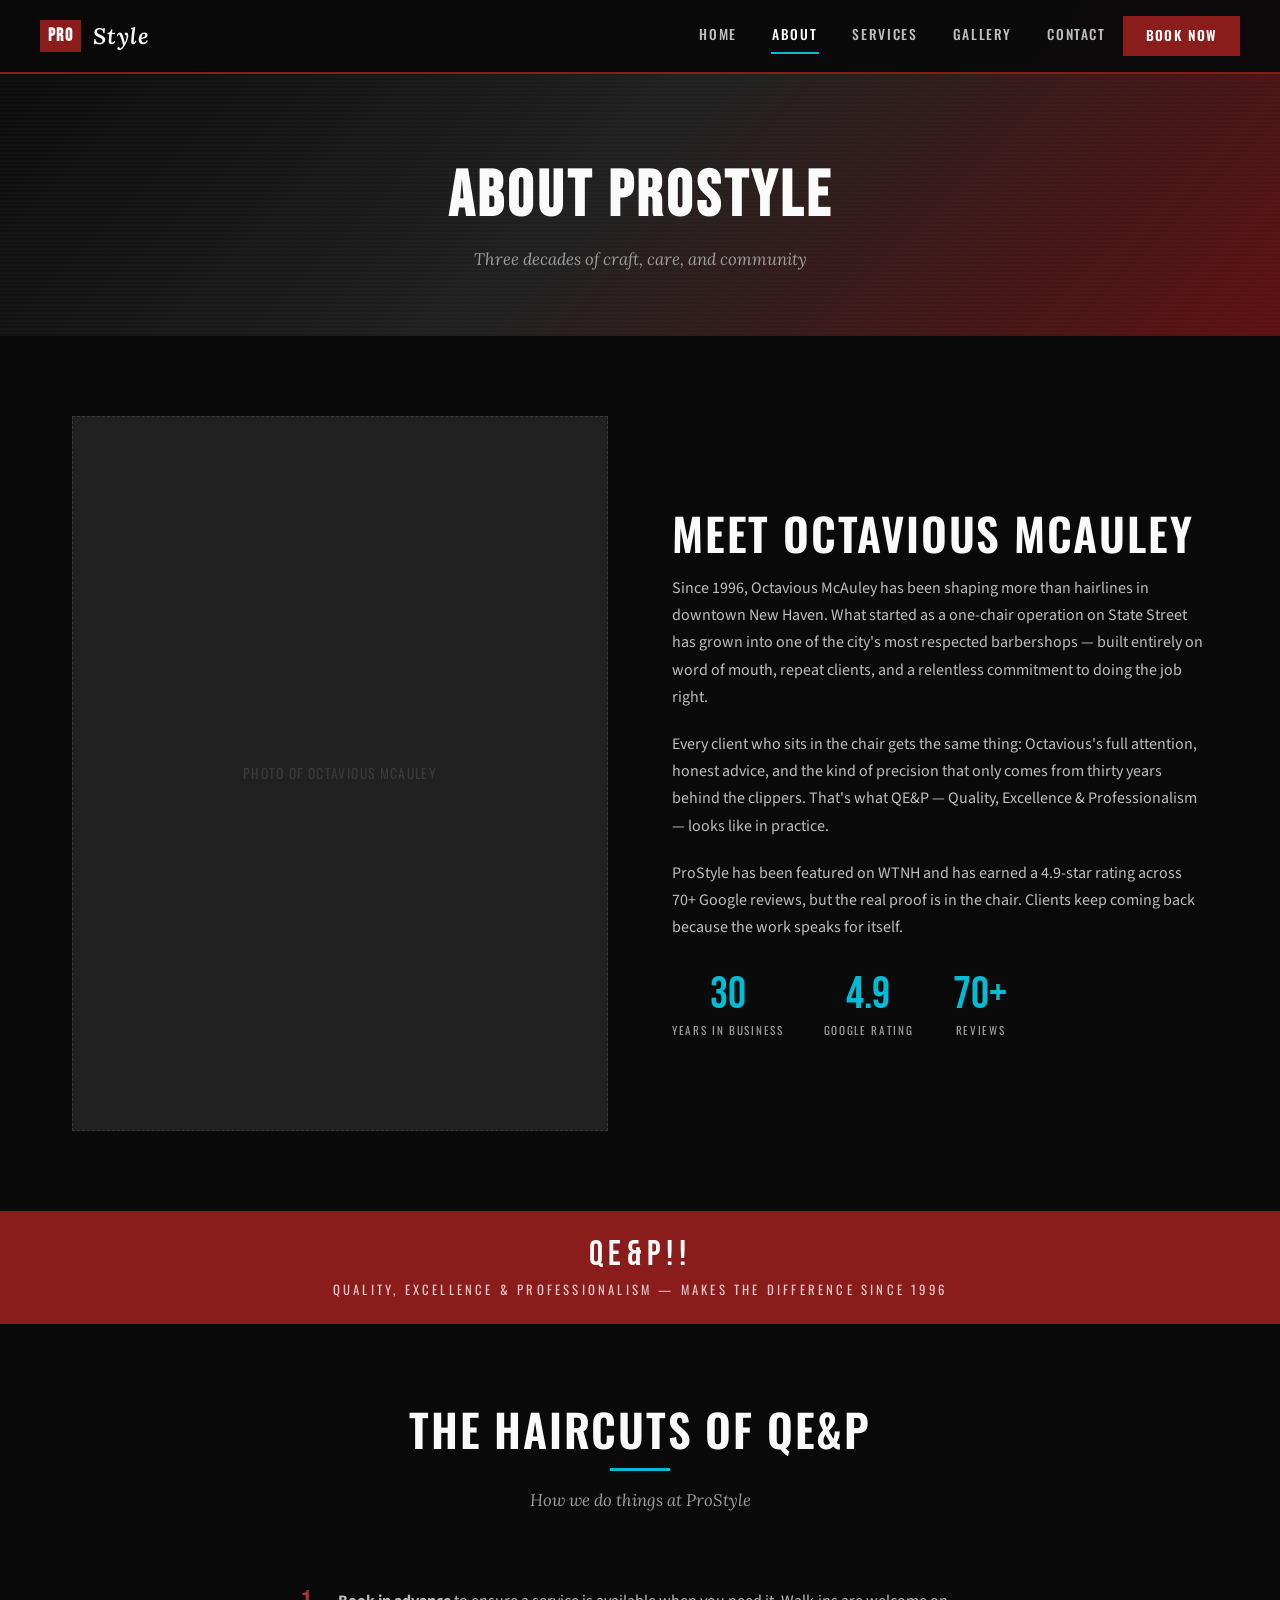
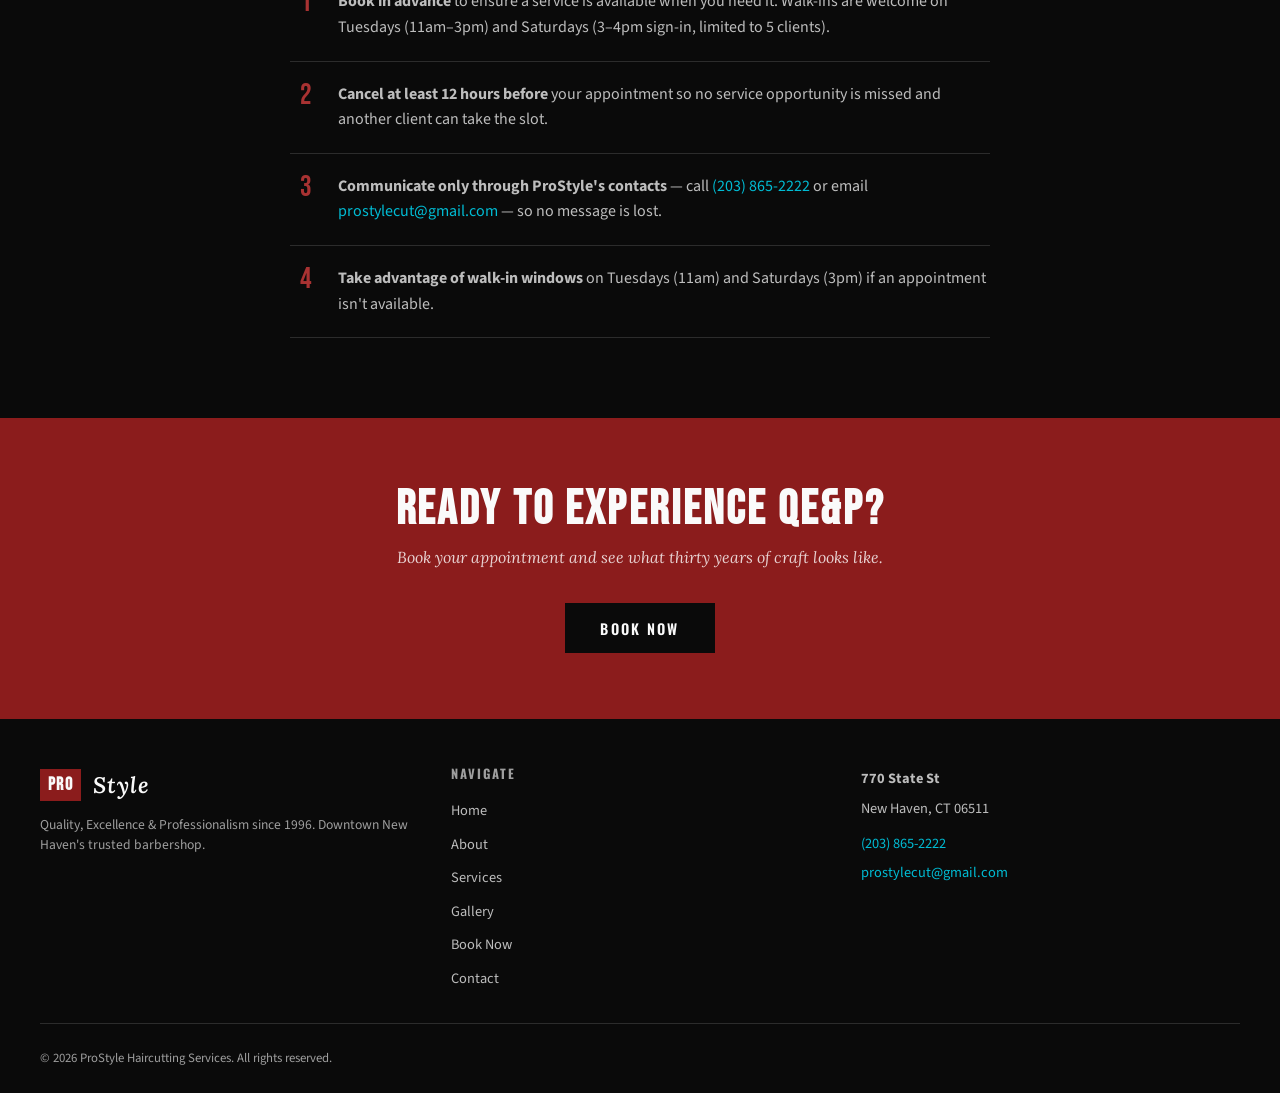
==== about.html @ c2b8a5e8 "Add files via upload" ====
<!DOCTYPE html>
<html lang="en">
<head>
  <meta charset="UTF-8">
  <meta name="viewport" content="width=device-width, initial-scale=1.0">
  <title>About — ProStyle Haircutting Services</title>
  <meta name="description" content="Meet Octavious McAuley, owner and master barber of ProStyle Haircutting Services in New Haven, CT since 1996.">
  <link rel="stylesheet" href="styles.css">
</head>
<body>

  <!-- NAVIGATION -->
  <nav class="site-nav">
    <div class="nav-inner">
      <a href="index.html" class="nav-brand">
        <span class="pro">PRO</span><span class="style">Style</span>
      </a>
      <button class="nav-toggle" onclick="document.querySelector('.nav-links').classList.toggle('open')" aria-label="Toggle menu">
        <span></span><span></span><span></span>
      </button>
      <ul class="nav-links">
        <li><a href="index.html">Home</a></li>
        <li><a href="about.html" class="active">About</a></li>
        <li><a href="services.html">Services</a></li>
        <li><a href="gallery.html">Gallery</a></li>
        <li><a href="contact.html">Contact</a></li>
        <li><a href="booking.html" class="nav-book-btn">Book Now</a></li>
      </ul>
    </div>
  </nav>

  <!-- PAGE HERO -->
  <div class="page-hero">
    <h1 class="display-font fade-up">About ProStyle</h1>
    <p class="fade-up fade-up-delay-1">Three decades of craft, care, and community</p>
  </div>

  <!-- ABOUT INTRO -->
  <section class="section">
    <div class="about-intro">
      <div class="about-portrait">
        <!-- Replace with actual photo of Octavious -->
        Photo of Octavious McAuley
      </div>
      <div class="about-text">
        <h2>Meet Octavious McAuley</h2>
        <p>
          Since 1996, Octavious McAuley has been shaping more than hairlines in downtown New Haven. What started as a one-chair operation on State Street has grown into one of the city's most respected barbershops — built entirely on word of mouth, repeat clients, and a relentless commitment to doing the job right.
        </p>
        <p>
          <!-- PLACEHOLDER: Replace with Octavious's own words about his story, philosophy, and what QE&P means to him. -->
          Every client who sits in the chair gets the same thing: Octavious's full attention, honest advice, and the kind of precision that only comes from thirty years behind the clippers. That's what QE&P — Quality, Excellence &amp; Professionalism — looks like in practice.
        </p>
        <p>
          ProStyle has been featured on WTNH and has earned a 4.9-star rating across 70+ Google reviews, but the real proof is in the chair. Clients keep coming back because the work speaks for itself.
        </p>
        <div class="stat-row">
          <div class="stat">
            <div class="stat-number">30</div>
            <div class="stat-label">Years in Business</div>
          </div>
          <div class="stat">
            <div class="stat-number">4.9</div>
            <div class="stat-label">Google Rating</div>
          </div>
          <div class="stat">
            <div class="stat-number">70+</div>
            <div class="stat-label">Reviews</div>
          </div>
        </div>
      </div>
    </div>
  </section>

  <!-- QE&P VALUES -->
  <div class="qep-stripe">
    <h3 class="display-font">QE&amp;P!!</h3>
    <p>Quality, Excellence &amp; Professionalism &mdash; Makes the Difference Since 1996</p>
  </div>

  <section class="section">
    <div class="section-header">
      <h2>The Haircuts of QE&amp;P</h2>
      <div class="rule"></div>
      <p>How we do things at ProStyle</p>
    </div>

    <ol class="policies-list">
      <li>
        <span class="policy-num">1</span>
        <span class="policy-text">
          <strong>Book in advance</strong> to ensure a service is available when you need it. Walk-ins are welcome on Tuesdays (11am&ndash;3pm) and Saturdays (3&ndash;4pm sign-in, limited to 5 clients).
        </span>
      </li>
      <li>
        <span class="policy-num">2</span>
        <span class="policy-text">
          <strong>Cancel at least 12 hours before</strong> your appointment so no service opportunity is missed and another client can take the slot.
        </span>
      </li>
      <li>
        <span class="policy-num">3</span>
        <span class="policy-text">
          <strong>Communicate only through ProStyle's contacts</strong> — call <a href="tel:2038652222">(203) 865-2222</a> or email <a href="mailto:prostylecut@gmail.com">prostylecut@gmail.com</a> — so no message is lost.
        </span>
      </li>
      <li>
        <span class="policy-num">4</span>
        <span class="policy-text">
          <strong>Take advantage of walk-in windows</strong> on Tuesdays (11am) and Saturdays (3pm) if an appointment isn't available.
        </span>
      </li>
    </ol>
  </section>

  <!-- CTA -->
  <div style="background: var(--red); padding: 4rem 2rem; text-align: center;">
    <h2 class="display-font" style="font-size: clamp(2rem, 4vw, 3rem); color: var(--white); margin-bottom: 0.5rem;">Ready to Experience QE&amp;P?</h2>
    <p style="color: rgba(255,255,255,0.8); font-family: 'Lora', serif; font-style: italic; margin-bottom: 2rem;">Book your appointment and see what thirty years of craft looks like.</p>
    <a href="booking.html" class="btn" style="background: var(--black); color: var(--white);">Book Now</a>
  </div>

  <!-- FOOTER -->
  <footer class="site-footer">
    <div class="footer-inner">
      <div class="footer-brand">
        <div class="nav-brand">
          <span class="pro">PRO</span><span class="style">Style</span>
        </div>
        <p>Quality, Excellence &amp; Professionalism since 1996. Downtown New Haven's trusted barbershop.</p>
      </div>
      <div class="footer-links">
        <h4>Navigate</h4>
        <ul>
          <li><a href="index.html">Home</a></li>
          <li><a href="about.html">About</a></li>
          <li><a href="services.html">Services</a></li>
          <li><a href="gallery.html">Gallery</a></li>
          <li><a href="booking.html">Book Now</a></li>
          <li><a href="contact.html">Contact</a></li>
        </ul>
      </div>
      <div class="footer-contact">
        <p><strong>770 State St</strong></p>
        <p>New Haven, CT 06511</p>
        <p style="margin-top: 0.75rem;"><a href="tel:2038652222">(203) 865-2222</a></p>
        <p><a href="mailto:prostylecut@gmail.com">prostylecut@gmail.com</a></p>
      </div>
    </div>
    <div class="footer-bottom">
      <span>&copy; 2026 ProStyle Haircutting Services. All rights reserved.</span>
    </div>
  </footer>

</body>
</html>
---- styles.css ----
/* ============================================
   PROSTYLE HAIRCUTTING SERVICES
   QE&P — Quality, Excellence & Professionalism
   Since 1996
   ============================================ */

@import url('https://fonts.googleapis.com/css2?family=Bebas+Neue&family=Oswald:wght@400;500;600;700&family=Lora:ital,wght@0,400;0,600;1,400&family=Source+Sans+3:wght@300;400;500;600;700&display=swap');

:root {
  --red: #8B1C1C;
  --red-light: #A83232;
  --red-dark: #5C1010;
  --cyan: #00BCD4;
  --cyan-light: #4DD0E1;
  --cyan-dark: #0097A7;
  --black: #0A0A0A;
  --black-soft: #1A1A1A;
  --gray-900: #212121;
  --gray-800: #2C2C2C;
  --gray-700: #3A3A3A;
  --gray-400: #9E9E9E;
  --gray-300: #BDBDBD;
  --gray-100: #F0F0F0;
  --white: #FAFAFA;
  --gold: #C9A84C;
}

*, *::before, *::after {
  margin: 0;
  padding: 0;
  box-sizing: border-box;
}

html {
  scroll-behavior: smooth;
  font-size: 16px;
}

body {
  font-family: 'Source Sans 3', 'Segoe UI', sans-serif;
  background-color: var(--black);
  color: var(--white);
  line-height: 1.6;
  -webkit-font-smoothing: antialiased;
}

a {
  color: var(--cyan);
  text-decoration: none;
  transition: color 0.3s ease;
}

a:hover {
  color: var(--cyan-light);
}

img {
  max-width: 100%;
  display: block;
}

/* ---- TYPOGRAPHY ---- */

h1, h2, h3, h4 {
  font-family: 'Oswald', 'Arial Narrow', sans-serif;
  text-transform: uppercase;
  letter-spacing: 0.04em;
  line-height: 1.15;
}

h1 { font-size: clamp(2.4rem, 5vw, 4rem); font-weight: 700; }
h2 { font-size: clamp(1.8rem, 3.5vw, 2.8rem); font-weight: 600; }
h3 { font-size: clamp(1.3rem, 2.5vw, 1.8rem); font-weight: 500; }

.display-font {
  font-family: 'Bebas Neue', 'Impact', sans-serif;
  letter-spacing: 0.06em;
}

.serif {
  font-family: 'Lora', 'Georgia', serif;
  font-style: italic;
  text-transform: none;
  letter-spacing: 0;
}

/* ---- NAVIGATION ---- */

.site-nav {
  position: fixed;
  top: 0;
  left: 0;
  right: 0;
  z-index: 1000;
  background: rgba(10, 10, 10, 0.95);
  backdrop-filter: blur(12px);
  border-bottom: 2px solid var(--red);
  padding: 0 2rem;
  transition: all 0.3s ease;
}

.nav-inner {
  max-width: 1200px;
  margin: 0 auto;
  display: flex;
  align-items: center;
  justify-content: space-between;
  height: 72px;
}

.nav-brand {
  display: flex;
  align-items: center;
  gap: 0.75rem;
  color: var(--white);
  font-family: 'Oswald', sans-serif;
  font-weight: 700;
  font-size: 1.3rem;
  text-transform: uppercase;
  letter-spacing: 0.05em;
}

.nav-brand .pro {
  color: var(--white);
  background: var(--red);
  padding: 2px 8px;
  font-family: 'Bebas Neue', sans-serif;
  font-size: 1.1rem;
  letter-spacing: 0.08em;
}

.nav-brand .style {
  font-family: 'Lora', serif;
  font-style: italic;
  font-weight: 600;
  color: var(--white);
  text-transform: none;
  font-size: 1.4rem;
}

.nav-links {
  display: flex;
  list-style: none;
  gap: 0;
}

.nav-links li a {
  display: block;
  padding: 0.5rem 1.1rem;
  color: var(--gray-300);
  font-family: 'Oswald', sans-serif;
  font-size: 0.85rem;
  font-weight: 500;
  text-transform: uppercase;
  letter-spacing: 0.12em;
  position: relative;
  transition: color 0.3s ease;
}

.nav-links li a::after {
  content: '';
  position: absolute;
  bottom: 0;
  left: 50%;
  transform: translateX(-50%);
  width: 0;
  height: 2px;
  background: var(--cyan);
  transition: width 0.3s ease;
}

.nav-links li a:hover,
.nav-links li a.active {
  color: var(--white);
}

.nav-links li a:hover::after,
.nav-links li a.active::after {
  width: 60%;
}

.nav-book-btn {
  background: var(--red);
  color: var(--white) !important;
  padding: 0.55rem 1.4rem !important;
  font-weight: 600 !important;
  letter-spacing: 0.1em !important;
  transition: background 0.3s ease, transform 0.2s ease !important;
}

.nav-book-btn::after {
  display: none !important;
}

.nav-book-btn:hover {
  background: var(--red-light) !important;
  transform: translateY(-1px);
}

/* Mobile nav toggle */
.nav-toggle {
  display: none;
  background: none;
  border: none;
  cursor: pointer;
  padding: 0.5rem;
}

.nav-toggle span {
  display: block;
  width: 24px;
  height: 2px;
  background: var(--white);
  margin: 6px 0;
  transition: all 0.3s ease;
}

/* ---- HERO SECTION ---- */

.hero {
  position: relative;
  min-height: 100vh;
  display: flex;
  align-items: center;
  justify-content: center;
  overflow: hidden;
  background: linear-gradient(135deg, var(--black) 0%, var(--gray-900) 50%, var(--red-dark) 100%);
}

.hero::before {
  content: '';
  position: absolute;
  inset: 0;
  background:
    repeating-linear-gradient(
      0deg,
      transparent,
      transparent 2px,
      rgba(255,255,255,0.015) 2px,
      rgba(255,255,255,0.015) 4px
    );
  pointer-events: none;
}

.hero-content {
  position: relative;
  z-index: 2;
  text-align: center;
  padding: 2rem;
  max-width: 800px;
}

.hero-tagline {
  font-family: 'Lora', serif;
  font-style: italic;
  font-size: clamp(0.95rem, 2vw, 1.15rem);
  color: var(--cyan);
  margin-bottom: 1rem;
  letter-spacing: 0.02em;
}

.hero h1 {
  font-family: 'Bebas Neue', sans-serif;
  font-size: clamp(3.5rem, 10vw, 8rem);
  color: var(--white);
  line-height: 0.95;
  margin-bottom: 0.5rem;
}

.hero h1 .accent {
  color: var(--red-light);
}

.hero-sub {
  font-family: 'Oswald', sans-serif;
  font-size: clamp(1rem, 2.5vw, 1.5rem);
  font-weight: 400;
  color: var(--gray-400);
  text-transform: uppercase;
  letter-spacing: 0.2em;
  margin-bottom: 0.75rem;
}

.hero-since {
  display: inline-block;
  font-family: 'Oswald', sans-serif;
  font-size: 0.8rem;
  font-weight: 500;
  letter-spacing: 0.3em;
  text-transform: uppercase;
  color: var(--cyan);
  border: 1px solid var(--cyan-dark);
  padding: 0.4rem 1.5rem;
  margin-bottom: 2.5rem;
}

.hero-cta {
  display: flex;
  gap: 1rem;
  justify-content: center;
  flex-wrap: wrap;
}

/* ---- BUTTONS ---- */

.btn {
  display: inline-block;
  font-family: 'Oswald', sans-serif;
  font-size: 0.9rem;
  font-weight: 600;
  text-transform: uppercase;
  letter-spacing: 0.15em;
  padding: 0.85rem 2.2rem;
  border: none;
  cursor: pointer;
  transition: all 0.3s ease;
}

.btn-primary {
  background: var(--red);
  color: var(--white);
}

.btn-primary:hover {
  background: var(--red-light);
  color: var(--white);
  transform: translateY(-2px);
  box-shadow: 0 6px 20px rgba(139, 28, 28, 0.4);
}

.btn-outline {
  background: transparent;
  color: var(--cyan);
  border: 1.5px solid var(--cyan);
}

.btn-outline:hover {
  background: var(--cyan);
  color: var(--black);
  transform: translateY(-2px);
}

/* ---- SECTIONS ---- */

.section {
  padding: 5rem 2rem;
  max-width: 1200px;
  margin: 0 auto;
}

.section-dark {
  background: var(--black-soft);
}

.section-red {
  background: linear-gradient(135deg, var(--red-dark), var(--red));
}

.section-blue {
  background: linear-gradient(135deg, var(--cyan-dark), #006064);
}

.section-full {
  max-width: none;
  padding-left: 0;
  padding-right: 0;
}

.section-header {
  text-align: center;
  margin-bottom: 3.5rem;
}

.section-header h2 {
  margin-bottom: 0.5rem;
}

.section-header .rule {
  width: 60px;
  height: 3px;
  background: var(--cyan);
  margin: 0.75rem auto 1rem;
}

.section-header p {
  font-family: 'Lora', serif;
  font-style: italic;
  color: var(--gray-400);
  font-size: 1.05rem;
  max-width: 550px;
  margin: 0 auto;
}

/* ---- QE&P STRIPE ---- */

.qep-stripe {
  background: var(--red);
  padding: 1.5rem 2rem;
  text-align: center;
}

.qep-stripe h3 {
  font-family: 'Bebas Neue', sans-serif;
  font-size: clamp(1.4rem, 3vw, 2.2rem);
  color: var(--white);
  letter-spacing: 0.15em;
}

.qep-stripe p {
  font-family: 'Oswald', sans-serif;
  font-size: 0.8rem;
  letter-spacing: 0.25em;
  color: rgba(255,255,255,0.75);
  text-transform: uppercase;
  margin-top: 0.25rem;
}

/* ---- HOURS CARD ---- */

.hours-card {
  background: var(--gray-900);
  border: 1px solid var(--gray-700);
  padding: 2rem;
  max-width: 420px;
}

.hours-card h3 {
  font-family: 'Bebas Neue', sans-serif;
  font-size: 1.6rem;
  letter-spacing: 0.1em;
  margin-bottom: 1.25rem;
  color: var(--cyan);
}

.hours-row {
  display: flex;
  justify-content: space-between;
  align-items: baseline;
  padding: 0.5rem 0;
  border-bottom: 1px solid var(--gray-800);
}

.hours-row:last-child {
  border-bottom: none;
}

.hours-day {
  font-family: 'Oswald', sans-serif;
  font-weight: 500;
  font-size: 0.95rem;
  text-transform: uppercase;
  letter-spacing: 0.08em;
}

.hours-time {
  font-family: 'Source Sans 3', sans-serif;
  font-size: 0.9rem;
  color: var(--gray-300);
}

.hours-note {
  font-size: 0.75rem;
  color: var(--cyan);
  font-style: italic;
  display: block;
  margin-top: 2px;
}

.hours-closed {
  color: var(--red-light);
}

/* ---- SERVICES GRID ---- */

.services-grid {
  display: grid;
  grid-template-columns: repeat(auto-fit, minmax(300px, 1fr));
  gap: 1.5rem;
}

.service-card {
  background: var(--gray-900);
  border: 1px solid var(--gray-800);
  padding: 2rem;
  position: relative;
  overflow: hidden;
  transition: border-color 0.3s ease, transform 0.3s ease;
}

.service-card::before {
  content: '';
  position: absolute;
  top: 0;
  left: 0;
  width: 4px;
  height: 100%;
  background: var(--red);
  transition: width 0.3s ease;
}

.service-card:hover {
  border-color: var(--gray-700);
  transform: translateY(-3px);
}

.service-card:hover::before {
  width: 6px;
}

.service-card h3 {
  font-size: 1.2rem;
  margin-bottom: 0.5rem;
  color: var(--white);
}

.service-card p {
  font-size: 0.95rem;
  color: var(--gray-400);
  margin-bottom: 1rem;
  line-height: 1.5;
}

.service-price {
  font-family: 'Bebas Neue', sans-serif;
  font-size: 1.6rem;
  color: var(--cyan);
  letter-spacing: 0.04em;
}

.service-price .tbd {
  font-family: 'Oswald', sans-serif;
  font-size: 0.85rem;
  color: var(--gray-400);
  letter-spacing: 0.1em;
}

/* ---- GALLERY ---- */

.gallery-grid {
  display: grid;
  grid-template-columns: repeat(auto-fill, minmax(280px, 1fr));
  gap: 0.5rem;
}

.gallery-item {
  aspect-ratio: 1;
  background: var(--gray-900);
  overflow: hidden;
  position: relative;
  cursor: pointer;
}

.gallery-placeholder {
  width: 100%;
  height: 100%;
  display: flex;
  align-items: center;
  justify-content: center;
  flex-direction: column;
  gap: 0.5rem;
  color: var(--gray-700);
  font-family: 'Oswald', sans-serif;
  font-size: 0.8rem;
  text-transform: uppercase;
  letter-spacing: 0.15em;
  border: 1px dashed var(--gray-700);
}

.gallery-placeholder svg {
  width: 32px;
  height: 32px;
  stroke: var(--gray-700);
}

/* ---- ABOUT PAGE ---- */

.about-intro {
  display: grid;
  grid-template-columns: 1fr 1fr;
  gap: 4rem;
  align-items: center;
}

.about-portrait {
  aspect-ratio: 3/4;
  background: var(--gray-900);
  border: 1px dashed var(--gray-700);
  display: flex;
  align-items: center;
  justify-content: center;
  color: var(--gray-700);
  font-family: 'Oswald', sans-serif;
  text-transform: uppercase;
  letter-spacing: 0.1em;
  font-size: 0.85rem;
}

.about-text h2 {
  margin-bottom: 1rem;
}

.about-text p {
  color: var(--gray-300);
  margin-bottom: 1.25rem;
  line-height: 1.7;
}

.about-text .stat-row {
  display: flex;
  gap: 2.5rem;
  margin-top: 2rem;
}

.stat {
  text-align: center;
}

.stat-number {
  font-family: 'Bebas Neue', sans-serif;
  font-size: 2.8rem;
  color: var(--cyan);
  line-height: 1;
}

.stat-label {
  font-family: 'Oswald', sans-serif;
  font-size: 0.7rem;
  text-transform: uppercase;
  letter-spacing: 0.15em;
  color: var(--gray-400);
  margin-top: 0.25rem;
}

/* ---- POLICIES ---- */

.policies-list {
  list-style: none;
  max-width: 700px;
  margin: 0 auto;
}

.policies-list li {
  display: flex;
  gap: 1rem;
  padding: 1.25rem 0;
  border-bottom: 1px solid var(--gray-800);
  align-items: flex-start;
}

.policy-num {
  font-family: 'Bebas Neue', sans-serif;
  font-size: 1.8rem;
  color: var(--red-light);
  line-height: 1;
  flex-shrink: 0;
  width: 2rem;
  text-align: center;
}

.policy-text {
  color: var(--gray-300);
  line-height: 1.6;
}

/* ---- BOOKING EMBED ---- */

.booking-wrapper {
  max-width: 900px;
  margin: 0 auto;
  background: var(--white);
  min-height: 600px;
  position: relative;
}

.booking-wrapper iframe {
  width: 100%;
  min-height: 700px;
  border: none;
}

/* ---- CONTACT ---- */

.contact-grid {
  display: grid;
  grid-template-columns: 1fr 1fr;
  gap: 3rem;
}

.contact-info-block {
  display: flex;
  flex-direction: column;
  gap: 2rem;
}

.contact-item {
  display: flex;
  gap: 1rem;
  align-items: flex-start;
}

.contact-icon {
  width: 40px;
  height: 40px;
  background: var(--red);
  display: flex;
  align-items: center;
  justify-content: center;
  flex-shrink: 0;
}

.contact-icon svg {
  width: 18px;
  height: 18px;
  stroke: var(--white);
  fill: none;
  stroke-width: 2;
}

.contact-label {
  font-family: 'Oswald', sans-serif;
  font-size: 0.75rem;
  text-transform: uppercase;
  letter-spacing: 0.15em;
  color: var(--gray-400);
  margin-bottom: 0.2rem;
}

.contact-value {
  font-size: 1.05rem;
  color: var(--white);
}

.map-embed {
  width: 100%;
  height: 100%;
  min-height: 350px;
  border: 1px solid var(--gray-800);
}

.map-embed iframe {
  width: 100%;
  height: 100%;
  min-height: 350px;
  border: none;
  filter: grayscale(0.6) brightness(0.85);
}

/* ---- FOOTER ---- */

.site-footer {
  background: var(--black);
  border-top: 2px solid var(--red);
  padding: 3rem 2rem 1.5rem;
}

.footer-inner {
  max-width: 1200px;
  margin: 0 auto;
  display: grid;
  grid-template-columns: 1fr 1fr 1fr;
  gap: 2rem;
  padding-bottom: 2rem;
  border-bottom: 1px solid var(--gray-800);
}

.footer-brand .nav-brand {
  margin-bottom: 0.75rem;
}

.footer-brand p {
  color: var(--gray-400);
  font-size: 0.85rem;
  line-height: 1.5;
}

.footer-links h4 {
  font-family: 'Oswald', sans-serif;
  font-size: 0.8rem;
  letter-spacing: 0.15em;
  color: var(--gray-400);
  margin-bottom: 1rem;
}

.footer-links ul {
  list-style: none;
  display: flex;
  flex-direction: column;
  gap: 0.5rem;
}

.footer-links ul a {
  color: var(--gray-300);
  font-size: 0.9rem;
  transition: color 0.3s ease;
}

.footer-links ul a:hover {
  color: var(--cyan);
}

.footer-contact p {
  color: var(--gray-300);
  font-size: 0.9rem;
  margin-bottom: 0.4rem;
}

.footer-bottom {
  max-width: 1200px;
  margin: 0 auto;
  padding-top: 1.5rem;
  display: flex;
  justify-content: space-between;
  align-items: center;
  font-size: 0.8rem;
  color: var(--gray-400);
}

/* ---- PAGE HERO (inner pages) ---- */

.page-hero {
  padding: 10rem 2rem 4rem;
  text-align: center;
  background: linear-gradient(135deg, var(--black) 0%, var(--gray-900) 50%, var(--red-dark) 100%);
  position: relative;
}

.page-hero::before {
  content: '';
  position: absolute;
  inset: 0;
  background:
    repeating-linear-gradient(
      0deg,
      transparent,
      transparent 2px,
      rgba(255,255,255,0.012) 2px,
      rgba(255,255,255,0.012) 4px
    );
  pointer-events: none;
}

.page-hero h1 {
  position: relative;
  z-index: 1;
}

.page-hero p {
  position: relative;
  z-index: 1;
  font-family: 'Lora', serif;
  font-style: italic;
  color: var(--gray-400);
  margin-top: 0.75rem;
  font-size: 1.05rem;
}

/* ---- REVIEW QUOTES ---- */

.reviews-row {
  display: grid;
  grid-template-columns: repeat(auto-fit, minmax(280px, 1fr));
  gap: 1.5rem;
}

.review-card {
  background: var(--gray-900);
  border-left: 3px solid var(--cyan);
  padding: 1.75rem;
}

.review-card p {
  font-family: 'Lora', serif;
  font-style: italic;
  color: var(--gray-300);
  font-size: 0.95rem;
  line-height: 1.7;
  margin-bottom: 1rem;
}

.review-card .review-author {
  font-family: 'Oswald', sans-serif;
  font-size: 0.8rem;
  text-transform: uppercase;
  letter-spacing: 0.1em;
  color: var(--gray-400);
}

.review-stars {
  color: var(--gold);
  font-size: 0.85rem;
  margin-bottom: 0.75rem;
}

/* ---- RESPONSIVE ---- */

@media (max-width: 900px) {
  .about-intro {
    grid-template-columns: 1fr;
    gap: 2rem;
  }

  .contact-grid {
    grid-template-columns: 1fr;
  }

  .footer-inner {
    grid-template-columns: 1fr;
    gap: 2rem;
  }
}

@media (max-width: 768px) {
  .nav-links {
    display: none;
    position: absolute;
    top: 72px;
    left: 0;
    right: 0;
    background: rgba(10, 10, 10, 0.98);
    flex-direction: column;
    padding: 1rem 0;
    border-bottom: 2px solid var(--red);
  }

  .nav-links.open {
    display: flex;
  }

  .nav-links li a {
    padding: 0.75rem 2rem;
  }

  .nav-toggle {
    display: block;
  }

  .hero h1 {
    font-size: clamp(2.8rem, 12vw, 5rem);
  }

  .section {
    padding: 3.5rem 1.25rem;
  }

  .about-text .stat-row {
    gap: 1.5rem;
  }

  .services-grid {
    grid-template-columns: 1fr;
  }
}

/* ---- ANIMATIONS ---- */

@keyframes fadeUp {
  from {
    opacity: 0;
    transform: translateY(30px);
  }
  to {
    opacity: 1;
    transform: translateY(0);
  }
}

.fade-up {
  animation: fadeUp 0.8s ease forwards;
}

.fade-up-delay-1 { animation-delay: 0.15s; opacity: 0; }
.fade-up-delay-2 { animation-delay: 0.3s; opacity: 0; }
.fade-up-delay-3 { animation-delay: 0.45s; opacity: 0; }
.fade-up-delay-4 { animation-delay: 0.6s; opacity: 0; }
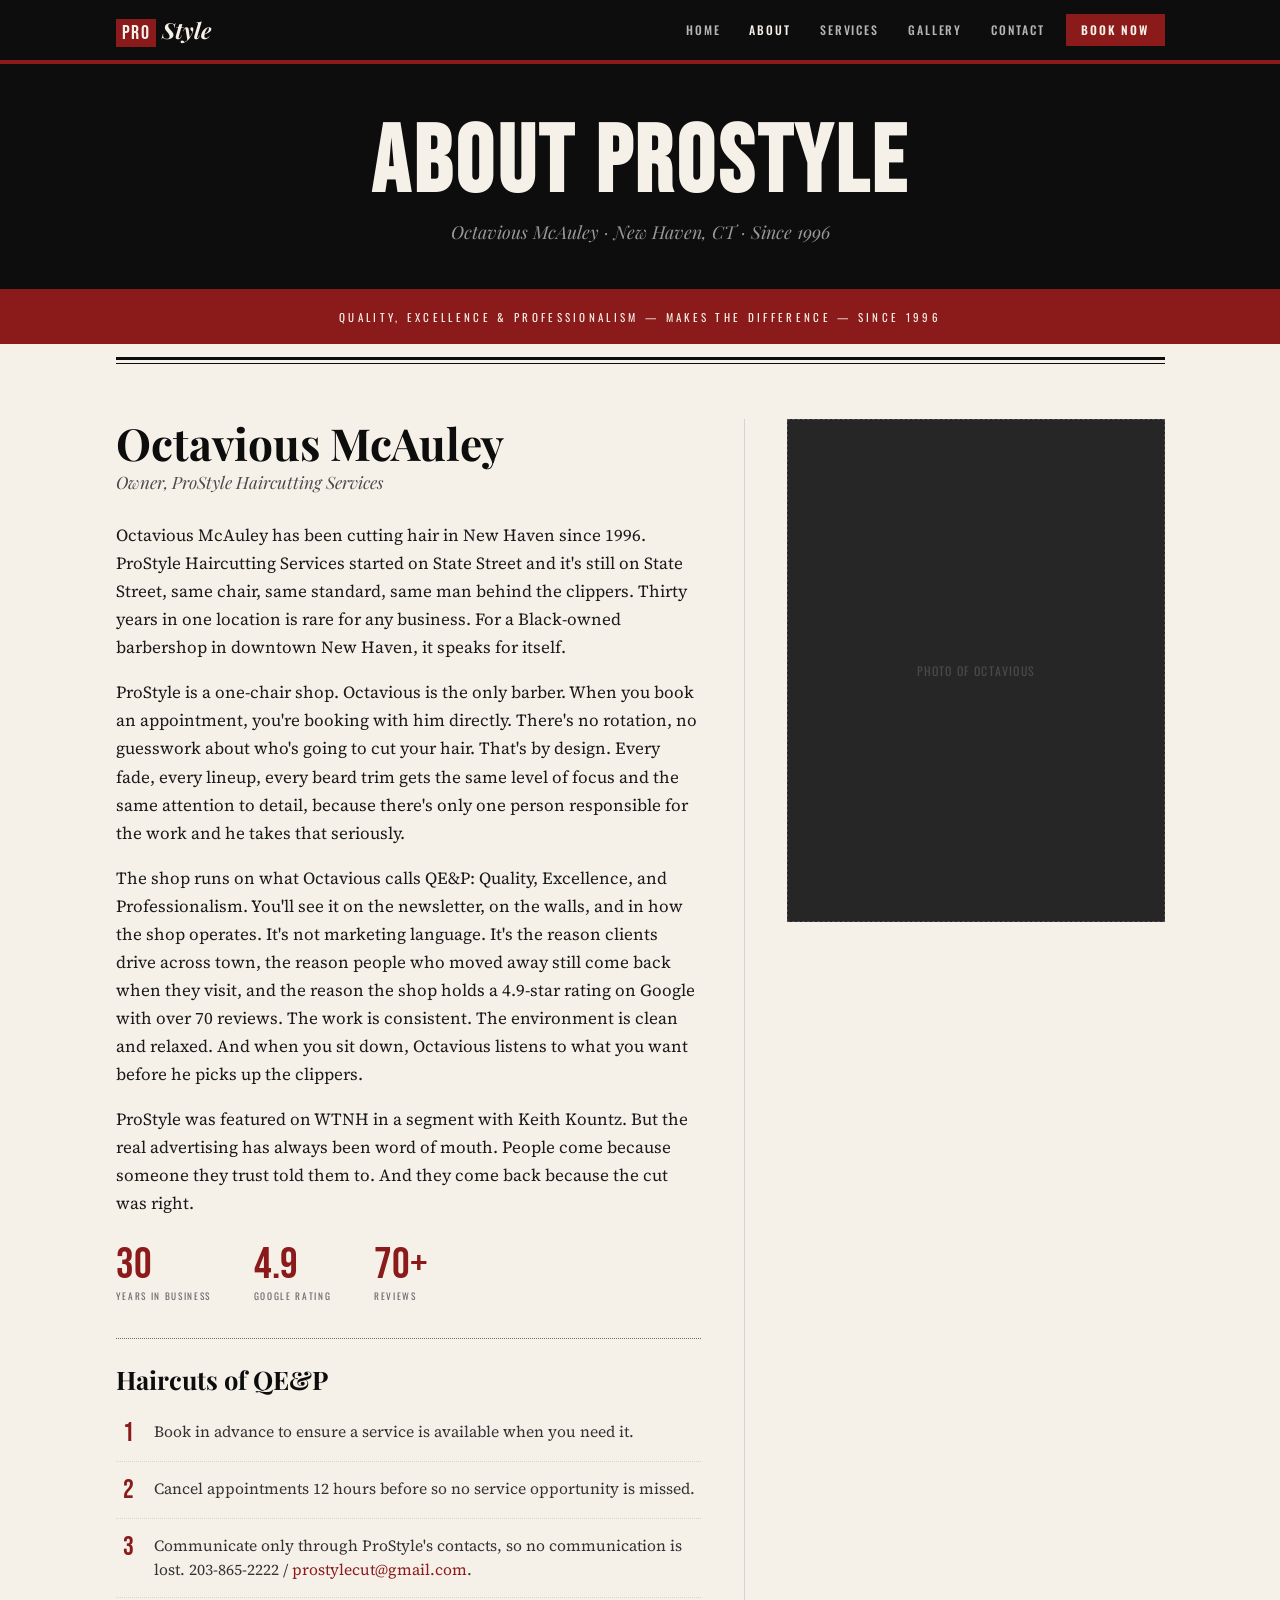
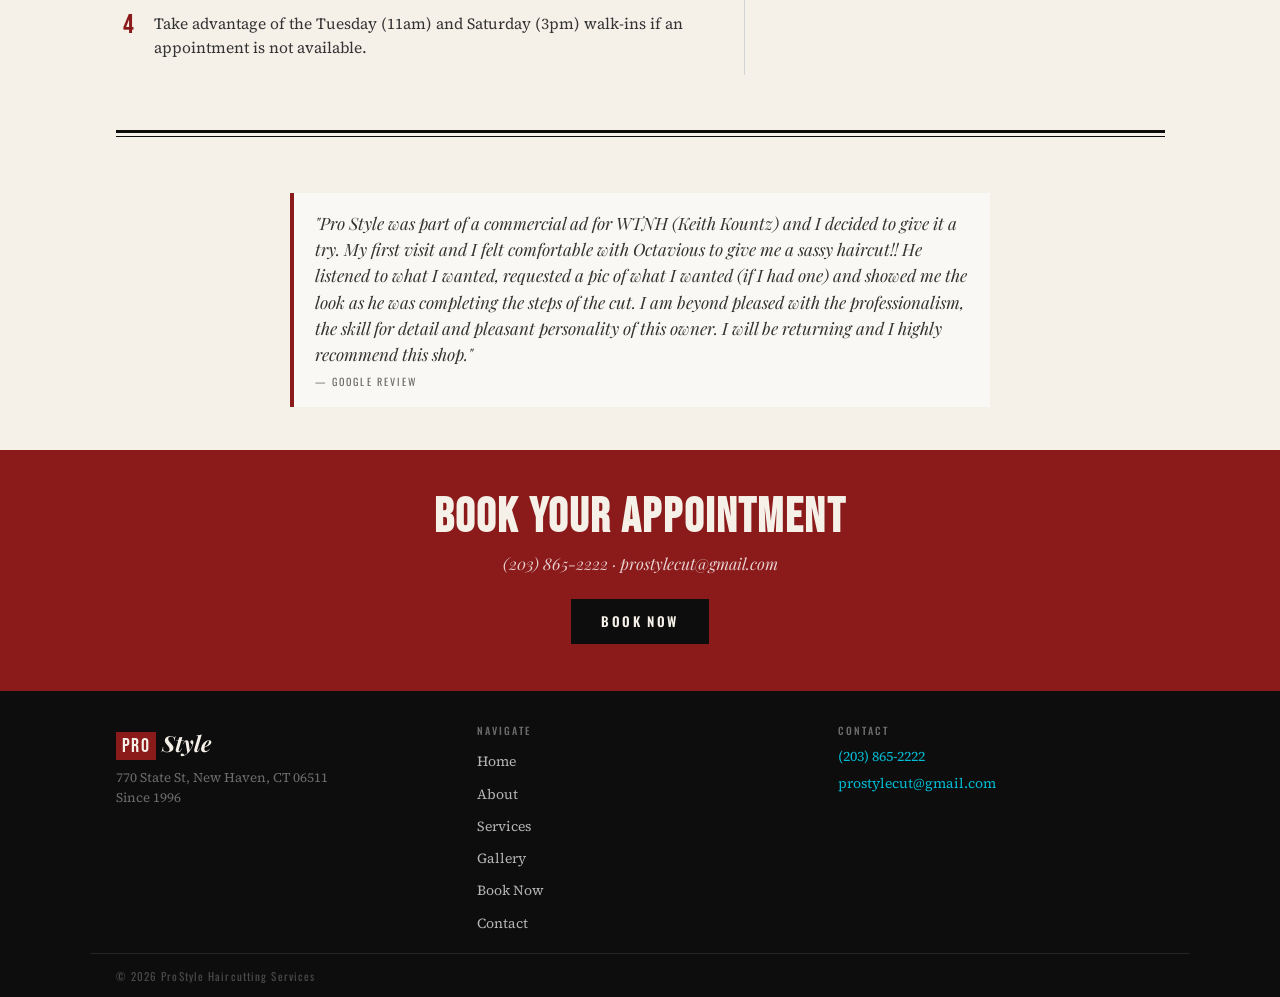
==== commit a3632327: "Add files via upload" ====
--- a/about.html
+++ b/about.html
@@ -4,132 +4,132 @@
   <meta charset="UTF-8">
   <meta name="viewport" content="width=device-width, initial-scale=1.0">
   <title>About — ProStyle Haircutting Services</title>
-  <meta name="description" content="Meet Octavious McAuley, owner and master barber of ProStyle Haircutting Services in New Haven, CT since 1996.">
   <link rel="stylesheet" href="styles.css">
 </head>
 <body>
 
-  <!-- NAVIGATION -->
-  <nav class="site-nav">
-    <div class="nav-inner">
-      <a href="index.html" class="nav-brand">
-        <span class="pro">PRO</span><span class="style">Style</span>
-      </a>
-      <button class="nav-toggle" onclick="document.querySelector('.nav-links').classList.toggle('open')" aria-label="Toggle menu">
-        <span></span><span></span><span></span>
-      </button>
+  <nav class="masthead">
+    <div class="masthead-inner">
+      <a href="index.html" class="mast-brand"><span class="pro">PRO</span><span class="sty">Style</span></a>
+      <button class="nav-toggle" onclick="document.querySelector('.nav-links').classList.toggle('open')" aria-label="Menu"><span></span><span></span><span></span></button>
       <ul class="nav-links">
         <li><a href="index.html">Home</a></li>
         <li><a href="about.html" class="active">About</a></li>
         <li><a href="services.html">Services</a></li>
         <li><a href="gallery.html">Gallery</a></li>
         <li><a href="contact.html">Contact</a></li>
-        <li><a href="booking.html" class="nav-book-btn">Book Now</a></li>
+        <li><a href="booking.html" class="book-link">Book Now</a></li>
       </ul>
     </div>
   </nav>
 
-  <!-- PAGE HERO -->
-  <div class="page-hero">
-    <h1 class="display-font fade-up">About ProStyle</h1>
-    <p class="fade-up fade-up-delay-1">Three decades of craft, care, and community</p>
-  </div>
+  <header class="page-header">
+    <h1>About ProStyle</h1>
+    <div class="dek">Octavious McAuley · New Haven, CT · Since 1996</div>
+  </header>
 
-  <!-- ABOUT INTRO -->
-  <section class="section">
-    <div class="about-intro">
-      <div class="about-portrait">
-        <!-- Replace with actual photo of Octavious -->
-        Photo of Octavious McAuley
-      </div>
-      <div class="about-text">
-        <h2>Meet Octavious McAuley</h2>
-        <p>
-          Since 1996, Octavious McAuley has been shaping more than hairlines in downtown New Haven. What started as a one-chair operation on State Street has grown into one of the city's most respected barbershops — built entirely on word of mouth, repeat clients, and a relentless commitment to doing the job right.
+  <div class="qep-bar"><span>Quality, Excellence &amp; Professionalism &mdash; Makes the Difference &mdash; Since 1996</span></div>
+
+  <main class="page-frame">
+    <div class="rule-double"></div>
+
+    <div class="section cols-aside">
+
+      <div class="col-rule">
+        <div class="section-header">
+          <h2>Octavious McAuley</h2>
+          <div class="dek">Owner, ProStyle Haircutting Services</div>
+        </div>
+
+        <!-- If Octavious provides his own story, swap this section out for his words. -->
+        <p style="margin-bottom:1rem;">
+          Octavious McAuley has been cutting hair in New Haven since 1996. ProStyle Haircutting Services started on State Street and it's still on State Street, same chair, same standard, same man behind the clippers. Thirty years in one location is rare for any business. For a Black-owned barbershop in downtown New Haven, it speaks for itself.
         </p>
-        <p>
-          <!-- PLACEHOLDER: Replace with Octavious's own words about his story, philosophy, and what QE&P means to him. -->
-          Every client who sits in the chair gets the same thing: Octavious's full attention, honest advice, and the kind of precision that only comes from thirty years behind the clippers. That's what QE&P — Quality, Excellence &amp; Professionalism — looks like in practice.
+        <p style="margin-bottom:1rem;">
+          ProStyle is a one-chair shop. Octavious is the only barber. When you book an appointment, you're booking with him directly. There's no rotation, no guesswork about who's going to cut your hair. That's by design. Every fade, every lineup, every beard trim gets the same level of focus and the same attention to detail, because there's only one person responsible for the work and he takes that seriously.
         </p>
-        <p>
-          ProStyle has been featured on WTNH and has earned a 4.9-star rating across 70+ Google reviews, but the real proof is in the chair. Clients keep coming back because the work speaks for itself.
+        <p style="margin-bottom:1rem;">
+          The shop runs on what Octavious calls QE&P: Quality, Excellence, and Professionalism. You'll see it on the newsletter, on the walls, and in how the shop operates. It's not marketing language. It's the reason clients drive across town, the reason people who moved away still come back when they visit, and the reason the shop holds a 4.9-star rating on Google with over 70 reviews. The work is consistent. The environment is clean and relaxed. And when you sit down, Octavious listens to what you want before he picks up the clippers.
         </p>
+        <p style="margin-bottom:1.5rem;">
+          ProStyle was featured on WTNH in a segment with Keith Kountz. But the real advertising has always been word of mouth. People come because someone they trust told them to. And they come back because the cut was right.
+        </p>
+
         <div class="stat-row">
-          <div class="stat">
-            <div class="stat-number">30</div>
+          <div>
+            <div class="stat-num">30</div>
             <div class="stat-label">Years in Business</div>
           </div>
-          <div class="stat">
-            <div class="stat-number">4.9</div>
+          <div>
+            <div class="stat-num">4.9</div>
             <div class="stat-label">Google Rating</div>
           </div>
-          <div class="stat">
-            <div class="stat-number">70+</div>
+          <div>
+            <div class="stat-num">70+</div>
             <div class="stat-label">Reviews</div>
           </div>
         </div>
+
+        <div class="rule-dotted" style="margin-top:2rem;"></div>
+
+        <div style="margin-top:1.5rem;">
+          <h3 style="margin-bottom:0.75rem;">Haircuts of QE&amp;P</h3>
+
+          <div class="policy-item">
+            <span class="policy-num">1</span>
+            <span class="policy-text">Book in advance to ensure a service is available when you need it.</span>
+          </div>
+          <div class="policy-item">
+            <span class="policy-num">2</span>
+            <span class="policy-text">Cancel appointments 12 hours before so no service opportunity is missed.</span>
+          </div>
+          <div class="policy-item">
+            <span class="policy-num">3</span>
+            <span class="policy-text">Communicate only through ProStyle's contacts, so no communication is lost. 203-865-2222 / <a href="mailto:prostylecut@gmail.com">prostylecut@gmail.com</a>.</span>
+          </div>
+          <div class="policy-item">
+            <span class="policy-num">4</span>
+            <span class="policy-text">Take advantage of the Tuesday (11am) and Saturday (3pm) walk-ins if an appointment is not available.</span>
+          </div>
+        </div>
+
+      </div>
+
+      <!-- SIDEBAR -->
+      <div>
+        <div class="portrait-slot">Photo of Octavious</div>
+        <!-- Replace above with:
+        <img src="images/octavious.jpg" alt="Octavious McAuley" style="width:100%;">
+        -->
+      </div>
+
+    </div>
+
+    <div class="rule-double"></div>
+
+    <!-- FEATURED REVIEW -->
+    <div class="section">
+      <div class="pull-quote" style="max-width:700px;margin:0 auto;">
+        <p>"Pro Style was part of a commercial ad for WTNH (Keith Kountz) and I decided to give it a try. My first visit and I felt comfortable with Octavious to give me a sassy haircut!! He listened to what I wanted, requested a pic of what I wanted (if I had one) and showed me the look as he was completing the steps of the cut. I am beyond pleased with the professionalism, the skill for detail and pleasant personality of this owner. I will be returning and I highly recommend this shop."</p>
+        <span class="attr">— Google Review</span>
       </div>
     </div>
-  </section>
 
-  <!-- QE&P VALUES -->
-  <div class="qep-stripe">
-    <h3 class="display-font">QE&amp;P!!</h3>
-    <p>Quality, Excellence &amp; Professionalism &mdash; Makes the Difference Since 1996</p>
+  </main>
+
+  <div class="cta-strip">
+    <h2>Book Your Appointment</h2>
+    <p>(203) 865-2222 · prostylecut@gmail.com</p>
+    <a href="booking.html" class="btn btn-black">Book Now</a>
   </div>
 
-  <section class="section">
-    <div class="section-header">
-      <h2>The Haircuts of QE&amp;P</h2>
-      <div class="rule"></div>
-      <p>How we do things at ProStyle</p>
-    </div>
-
-    <ol class="policies-list">
-      <li>
-        <span class="policy-num">1</span>
-        <span class="policy-text">
-          <strong>Book in advance</strong> to ensure a service is available when you need it. Walk-ins are welcome on Tuesdays (11am&ndash;3pm) and Saturdays (3&ndash;4pm sign-in, limited to 5 clients).
-        </span>
-      </li>
-      <li>
-        <span class="policy-num">2</span>
-        <span class="policy-text">
-          <strong>Cancel at least 12 hours before</strong> your appointment so no service opportunity is missed and another client can take the slot.
-        </span>
-      </li>
-      <li>
-        <span class="policy-num">3</span>
-        <span class="policy-text">
-          <strong>Communicate only through ProStyle's contacts</strong> — call <a href="tel:2038652222">(203) 865-2222</a> or email <a href="mailto:prostylecut@gmail.com">prostylecut@gmail.com</a> — so no message is lost.
-        </span>
-      </li>
-      <li>
-        <span class="policy-num">4</span>
-        <span class="policy-text">
-          <strong>Take advantage of walk-in windows</strong> on Tuesdays (11am) and Saturdays (3pm) if an appointment isn't available.
-        </span>
-      </li>
-    </ol>
-  </section>
-
-  <!-- CTA -->
-  <div style="background: var(--red); padding: 4rem 2rem; text-align: center;">
-    <h2 class="display-font" style="font-size: clamp(2rem, 4vw, 3rem); color: var(--white); margin-bottom: 0.5rem;">Ready to Experience QE&amp;P?</h2>
-    <p style="color: rgba(255,255,255,0.8); font-family: 'Lora', serif; font-style: italic; margin-bottom: 2rem;">Book your appointment and see what thirty years of craft looks like.</p>
-    <a href="booking.html" class="btn" style="background: var(--black); color: var(--white);">Book Now</a>
-  </div>
-
-  <!-- FOOTER -->
   <footer class="site-footer">
     <div class="footer-inner">
       <div class="footer-brand">
-        <div class="nav-brand">
-          <span class="pro">PRO</span><span class="style">Style</span>
-        </div>
-        <p>Quality, Excellence &amp; Professionalism since 1996. Downtown New Haven's trusted barbershop.</p>
+        <div class="mast-brand"><span class="pro">PRO</span><span class="sty">Style</span></div>
+        <p>770 State St, New Haven, CT 06511<br>Since 1996</p>
       </div>
-      <div class="footer-links">
+      <div class="footer-nav">
         <h4>Navigate</h4>
         <ul>
           <li><a href="index.html">Home</a></li>
@@ -140,16 +140,13 @@
           <li><a href="contact.html">Contact</a></li>
         </ul>
       </div>
-      <div class="footer-contact">
-        <p><strong>770 State St</strong></p>
-        <p>New Haven, CT 06511</p>
-        <p style="margin-top: 0.75rem;"><a href="tel:2038652222">(203) 865-2222</a></p>
+      <div class="footer-contact-col">
+        <h4>Contact</h4>
+        <p><a href="tel:2038652222">(203) 865-2222</a></p>
         <p><a href="mailto:prostylecut@gmail.com">prostylecut@gmail.com</a></p>
       </div>
     </div>
-    <div class="footer-bottom">
-      <span>&copy; 2026 ProStyle Haircutting Services. All rights reserved.</span>
-    </div>
+    <div class="footer-bottom">&copy; 2026 ProStyle Haircutting Services</div>
   </footer>
 
 </body>
--- a/styles.css
+++ b/styles.css
@@ -2,973 +2,200 @@
    PROSTYLE HAIRCUTTING SERVICES
    QE&P — Quality, Excellence & Professionalism
    Since 1996
+   PSST! — ProStyle Shop Talk
    ============================================ */
 
-@import url('https://fonts.googleapis.com/css2?family=Bebas+Neue&family=Oswald:wght@400;500;600;700&family=Lora:ital,wght@0,400;0,600;1,400&family=Source+Sans+3:wght@300;400;500;600;700&display=swap');
+@import url('https://fonts.googleapis.com/css2?family=Playfair+Display:ital,wght@0,400;0,600;0,700;0,800;0,900;1,400;1,600;1,700&family=Oswald:wght@300;400;500;600;700&family=Source+Serif+4:ital,wght@0,300;0,400;0,600;1,300;1,400&family=Bebas+Neue&family=Special+Elite&display=swap');
 
 :root {
-  --red: #8B1C1C;
-  --red-light: #A83232;
-  --red-dark: #5C1010;
+  --red: #8B1A1A;
+  --red-mid: #A62C2C;
+  --red-bright: #C0392B;
+  --maroon: #5A1010;
   --cyan: #00BCD4;
-  --cyan-light: #4DD0E1;
-  --cyan-dark: #0097A7;
-  --black: #0A0A0A;
-  --black-soft: #1A1A1A;
-  --gray-900: #212121;
-  --gray-800: #2C2C2C;
-  --gray-700: #3A3A3A;
-  --gray-400: #9E9E9E;
-  --gray-300: #BDBDBD;
-  --gray-100: #F0F0F0;
-  --white: #FAFAFA;
+  --cyan-dark: #00838F;
+  --black: #0D0D0D;
+  --ink: #1A1A1A;
+  --charcoal: #262626;
+  --graphite: #333;
+  --slate: #4A4A4A;
+  --pewter: #6B6B6B;
+  --silver: #999;
+  --ash: #B5B5B5;
+  --fog: #D4D4D4;
+  --cream: #F5F0E8;
+  --ivory: #FAF8F4;
+  --white: #FEFDFB;
   --gold: #C9A84C;
 }
 
-*, *::before, *::after {
-  margin: 0;
-  padding: 0;
-  box-sizing: border-box;
+*,*::before,*::after{margin:0;padding:0;box-sizing:border-box}
+html{scroll-behavior:smooth;font-size:17px}
+body{font-family:'Source Serif 4','Georgia',serif;background:var(--cream);color:var(--ink);line-height:1.65;-webkit-font-smoothing:antialiased}
+a{color:var(--red);text-decoration:none;transition:color 0.2s}
+a:hover{color:var(--red-bright)}
+img{max-width:100%;display:block}
+
+h1,h2,h3,h4{font-family:'Playfair Display','Georgia',serif;line-height:1.1;color:var(--black)}
+h1{font-size:clamp(2.6rem,6vw,4.5rem);font-weight:900}
+h2{font-size:clamp(1.8rem,3.5vw,2.6rem);font-weight:700}
+h3{font-size:clamp(1.2rem,2vw,1.5rem);font-weight:700}
+h4{font-size:1.05rem;font-weight:600}
+
+/* --- MASTHEAD --- */
+.masthead{background:var(--black);color:var(--cream);border-bottom:4px solid var(--red);position:fixed;top:0;left:0;right:0;z-index:1000}
+.masthead-inner{max-width:1100px;margin:0 auto;display:flex;align-items:center;justify-content:space-between;padding:0 1.5rem;height:60px}
+.mast-brand{display:flex;align-items:baseline;gap:0.3rem;color:var(--cream)}
+.mast-brand .pro{font-family:'Bebas Neue',sans-serif;font-size:1.2rem;letter-spacing:0.08em;background:var(--red);color:var(--cream);padding:1px 6px;line-height:1.3}
+.mast-brand .sty{font-family:'Playfair Display',serif;font-style:italic;font-size:1.3rem;font-weight:700;color:var(--cream)}
+.nav-links{display:flex;list-style:none;gap:0}
+.nav-links a{display:block;padding:0.35rem 0.85rem;font-family:'Oswald',sans-serif;font-size:0.7rem;font-weight:500;text-transform:uppercase;letter-spacing:0.16em;color:var(--ash);transition:color 0.2s}
+.nav-links a:hover,.nav-links a.active{color:var(--cream)}
+.nav-links .book-link{background:var(--red);color:var(--cream)!important;margin-left:0.4rem;padding:0.35rem 0.9rem;font-weight:600}
+.nav-links .book-link:hover{background:var(--red-mid)}
+.nav-toggle{display:none;background:none;border:none;cursor:pointer;padding:0.5rem}
+.nav-toggle span{display:block;width:22px;height:2px;background:var(--cream);margin:5px 0}
+
+/* --- FRAME --- */
+.page-frame{max-width:1100px;margin:0 auto;padding:0 1.5rem}
+
+/* --- FRONT BANNER --- */
+.front-banner{margin-top:60px;background:var(--black);color:var(--cream);text-align:center;padding:4.5rem 2rem 3.5rem;position:relative;overflow:hidden}
+.front-banner::before{content:'';position:absolute;inset:0;background:repeating-linear-gradient(0deg,transparent,transparent 3px,rgba(255,255,255,0.02) 3px,rgba(255,255,255,0.02) 4px);pointer-events:none}
+.front-banner>*{position:relative;z-index:1}
+.front-banner .edition{font-family:'Oswald',sans-serif;font-size:0.6rem;letter-spacing:0.4em;text-transform:uppercase;color:var(--silver);margin-bottom:0.75rem}
+.front-banner h1{font-family:'Bebas Neue',sans-serif;font-size:clamp(4rem,13vw,9.5rem);color:var(--cream);line-height:0.88;letter-spacing:0.03em}
+.front-banner h1 .red{color:var(--red-bright)}
+.front-banner .subtitle{font-family:'Playfair Display',serif;font-style:italic;font-size:clamp(1rem,2.5vw,1.35rem);color:var(--silver);margin-top:0.4rem;font-weight:400}
+.front-banner .since{display:inline-block;margin-top:1.5rem;font-family:'Oswald',sans-serif;font-size:0.65rem;letter-spacing:0.3em;text-transform:uppercase;color:var(--cyan);border:1px solid var(--cyan-dark);padding:0.3rem 1.4rem}
+
+/* --- QE&P BAR --- */
+.qep-bar{background:var(--red);color:var(--cream);text-align:center;padding:0.8rem 1rem}
+.qep-bar span{font-family:'Oswald',sans-serif;font-size:0.65rem;letter-spacing:0.3em;text-transform:uppercase}
+
+/* --- RULES --- */
+.rule{width:100%;height:1px;background:var(--black);margin:0.75rem 0}
+.rule-thick{height:3px}
+.rule-double{height:0;border-top:3px solid var(--black);border-bottom:1px solid var(--black);padding-top:3px;margin:0.75rem 0}
+.rule-red{background:var(--red);border-color:var(--red)}
+.rule-dotted{height:0;border:none;border-top:1px dotted var(--pewter);margin:0.75rem 0}
+
+/* --- COLUMNS --- */
+.cols-2{display:grid;grid-template-columns:1fr 1fr;gap:2.5rem}
+.cols-aside{display:grid;grid-template-columns:5fr 3fr;gap:2.5rem}
+.col-rule{border-right:1px solid var(--fog);padding-right:2.5rem}
+
+/* --- SECTION --- */
+.section{padding:2.5rem 0}
+.section-header{margin-bottom:1.5rem}
+.section-header .dek{font-family:'Playfair Display',serif;font-style:italic;font-weight:400;color:var(--slate);font-size:1rem}
+.section-header .byline{font-family:'Oswald',sans-serif;font-size:0.6rem;letter-spacing:0.2em;text-transform:uppercase;color:var(--pewter);margin-top:0.35rem}
+
+/* --- PAGE HEADER (inner) --- */
+.page-header{margin-top:60px;background:var(--black);color:var(--cream);padding:3.5rem 1.5rem 2.5rem;text-align:center}
+.page-header h1{font-family:'Bebas Neue',sans-serif;font-size:clamp(3rem,8vw,5.5rem);color:var(--cream);letter-spacing:0.04em;line-height:0.95}
+.page-header .dek{font-family:'Playfair Display',serif;font-style:italic;font-weight:400;color:var(--silver);font-size:1.05rem;margin-top:0.5rem}
+
+/* --- HOURS BOX --- */
+.hours-box{background:var(--black);color:var(--cream);padding:1.75rem;border:2px solid var(--black)}
+.hours-box h3{font-family:'Bebas Neue',sans-serif;font-size:1.3rem;letter-spacing:0.08em;color:var(--cyan);margin-bottom:0.6rem}
+.hours-row{display:flex;justify-content:space-between;align-items:baseline;padding:0.35rem 0;border-bottom:1px dotted var(--graphite);font-size:0.85rem}
+.hours-row:last-child{border-bottom:none}
+.hours-day{font-family:'Oswald',sans-serif;font-weight:500;text-transform:uppercase;letter-spacing:0.06em;font-size:0.8rem}
+.hours-time{color:var(--ash);font-family:'Source Serif 4',serif;font-size:0.82rem}
+.hours-note{display:block;font-size:0.68rem;color:var(--cyan);margin-top:1px;font-style:italic}
+.hours-closed{color:var(--red-bright)}
+
+/* --- SERVICE BLOCKS --- */
+.service-block{padding:1.75rem 0;border-bottom:1px solid var(--fog)}
+.service-block:last-child{border-bottom:none}
+.service-name{font-family:'Bebas Neue',sans-serif;font-size:1.8rem;letter-spacing:0.03em;color:var(--red);line-height:1;margin-bottom:0.1rem}
+.service-desc{font-family:'Playfair Display',serif;font-style:italic;color:var(--slate);font-size:0.92rem;margin-bottom:0.5rem;line-height:1.4}
+.service-option{margin-top:1rem}
+.service-option-label{font-family:'Oswald',sans-serif;font-size:0.68rem;letter-spacing:0.2em;text-transform:uppercase;color:var(--cream);background:var(--charcoal);display:inline-block;padding:0.15rem 0.6rem;margin-bottom:0.5rem}
+.service-option-label.popular::after{content:' \2014  MOST REQUESTED';color:var(--cyan)}
+.service-list{list-style:none;padding:0}
+.service-list li{padding:0.25rem 0 0.25rem 1.3rem;position:relative;font-size:0.88rem;line-height:1.5;color:var(--graphite)}
+.service-list li::before{content:'';position:absolute;left:0;top:0.6rem;width:5px;height:5px;background:var(--red)}
+.service-list li strong{color:var(--black)}
+.service-note{font-size:0.78rem;color:var(--pewter);font-style:italic;margin-top:0.4rem;padding-left:1.3rem}
+.service-note-important{font-size:0.82rem;color:var(--red);font-weight:600;font-style:normal;margin-top:0.4rem;padding-left:1.3rem}
+
+/* --- PULL QUOTE --- */
+.pull-quote{border-left:4px solid var(--red);padding:1rem 1.25rem;margin:1.25rem 0;background:var(--ivory)}
+.pull-quote p{font-family:'Playfair Display',serif;font-style:italic;font-size:1rem;line-height:1.55;color:var(--graphite)}
+.pull-quote .attr{font-family:'Oswald',sans-serif;font-size:0.6rem;letter-spacing:0.2em;text-transform:uppercase;color:var(--pewter);margin-top:0.35rem;display:block}
+
+/* --- GALLERY --- */
+.gallery-grid{display:grid;grid-template-columns:repeat(3,1fr);gap:4px}
+.gallery-slot{aspect-ratio:1;background:var(--charcoal);display:flex;align-items:center;justify-content:center;color:var(--slate);font-family:'Oswald',sans-serif;font-size:0.65rem;text-transform:uppercase;letter-spacing:0.15em;border:1px dashed var(--slate)}
+
+/* --- CONTACT --- */
+.contact-pair{display:grid;grid-template-columns:1fr 1fr;gap:2.5rem}
+.contact-block h4{font-family:'Oswald',sans-serif;font-size:0.65rem;letter-spacing:0.2em;text-transform:uppercase;color:var(--pewter);margin-bottom:0.2rem;font-weight:500}
+.contact-block p{font-size:0.95rem;color:var(--ink);line-height:1.6}
+.map-frame{width:100%;min-height:380px;border:2px solid var(--black)}
+.map-frame iframe{width:100%;height:100%;min-height:380px;border:none}
+
+/* --- BOOKING --- */
+.booking-frame{background:var(--white);border:2px solid var(--black);max-width:900px;margin:0 auto}
+.booking-frame iframe{width:100%;min-height:700px;border:none;display:block}
+
+/* --- BUTTONS --- */
+.btn{display:inline-block;font-family:'Oswald',sans-serif;font-size:0.78rem;font-weight:600;text-transform:uppercase;letter-spacing:0.18em;padding:0.7rem 1.8rem;border:none;cursor:pointer;transition:all 0.2s}
+.btn-red{background:var(--red);color:var(--cream)}
+.btn-red:hover{background:var(--red-mid);color:var(--cream)}
+.btn-black{background:var(--black);color:var(--cream)}
+.btn-black:hover{background:var(--charcoal);color:var(--cream)}
+
+/* --- PORTRAIT --- */
+.portrait-slot{aspect-ratio:3/4;background:var(--charcoal);border:1px dashed var(--slate);display:flex;align-items:center;justify-content:center;color:var(--slate);font-family:'Oswald',sans-serif;font-size:0.7rem;text-transform:uppercase;letter-spacing:0.1em}
+.stat-row{display:flex;gap:2.5rem;margin-top:1.25rem}
+.stat-num{font-family:'Bebas Neue',sans-serif;font-size:2.6rem;color:var(--red);line-height:1}
+.stat-label{font-family:'Oswald',sans-serif;font-size:0.55rem;letter-spacing:0.18em;text-transform:uppercase;color:var(--pewter);margin-top:0.1rem}
+
+/* --- POLICIES --- */
+.policy-item{display:flex;gap:0.75rem;padding:0.85rem 0;border-bottom:1px dotted var(--fog);align-items:flex-start}
+.policy-item:last-child{border-bottom:none}
+.policy-num{font-family:'Bebas Neue',sans-serif;font-size:1.6rem;color:var(--red);line-height:1;flex-shrink:0;width:1.5rem;text-align:center}
+.policy-text{color:var(--graphite);font-size:0.92rem;line-height:1.55}
+
+/* --- TUESDAY --- */
+.tuesday-banner{background:var(--cyan-dark);color:var(--cream);text-align:center;padding:1.5rem 1.5rem}
+.tuesday-banner h3{font-family:'Bebas Neue',sans-serif;font-size:clamp(1.4rem,3vw,2rem);color:var(--cream);letter-spacing:0.06em}
+.tuesday-banner p{font-family:'Playfair Display',serif;font-style:italic;color:rgba(255,255,255,0.8);font-size:0.9rem;margin-top:0.15rem}
+
+/* --- CTA STRIP --- */
+.cta-strip{background:var(--red);color:var(--cream);text-align:center;padding:2.5rem 1.5rem}
+.cta-strip h2{font-family:'Bebas Neue',sans-serif;font-size:clamp(1.8rem,4vw,2.8rem);color:var(--cream);letter-spacing:0.04em;margin-bottom:0.35rem}
+.cta-strip p{font-family:'Playfair Display',serif;font-style:italic;color:rgba(255,255,255,0.8);margin-bottom:1.25rem;font-size:0.95rem}
+
+/* --- FOOTER --- */
+.site-footer{background:var(--black);color:var(--ash);border-top:4px solid var(--red);margin-top:0}
+.footer-inner{max-width:1100px;margin:0 auto;padding:2rem 1.5rem 1rem;display:grid;grid-template-columns:1fr 1fr 1fr;gap:2rem}
+.footer-brand p{font-size:0.78rem;color:var(--pewter);line-height:1.5;font-family:'Source Serif 4',serif;margin-top:0.4rem}
+.footer-nav h4,.footer-contact-col h4{font-family:'Oswald',sans-serif;font-size:0.6rem;letter-spacing:0.2em;text-transform:uppercase;color:var(--pewter);margin-bottom:0.6rem;font-weight:500}
+.footer-nav ul{list-style:none;display:flex;flex-direction:column;gap:0.25rem}
+.footer-nav ul a{color:var(--ash);font-size:0.82rem;font-family:'Source Serif 4',serif}
+.footer-nav ul a:hover{color:var(--cream)}
+.footer-contact-col p{font-size:0.82rem;color:var(--ash);margin-bottom:0.2rem;font-family:'Source Serif 4',serif}
+.footer-contact-col a{color:var(--cyan)}
+.footer-contact-col a:hover{color:var(--cream)}
+.footer-bottom{max-width:1100px;margin:0 auto;padding:0.75rem 1.5rem;border-top:1px solid var(--charcoal);font-size:0.65rem;color:var(--slate);font-family:'Oswald',sans-serif;letter-spacing:0.1em}
+
+/* --- RESPONSIVE --- */
+@media(max-width:900px){
+  .cols-2,.cols-aside,.contact-pair{grid-template-columns:1fr}
+  .col-rule{border-right:none;padding-right:0;border-bottom:1px solid var(--fog);padding-bottom:2rem}
+  .footer-inner{grid-template-columns:1fr}
+  .gallery-grid{grid-template-columns:repeat(2,1fr)}
 }
-
-html {
-  scroll-behavior: smooth;
-  font-size: 16px;
+@media(max-width:600px){
+  html{font-size:16px}
+  .nav-links{display:none;position:absolute;top:60px;left:0;right:0;background:var(--black);flex-direction:column;padding:0.5rem 0;border-bottom:3px solid var(--red)}
+  .nav-links.open{display:flex}
+  .nav-links a{padding:0.55rem 1.5rem}
+  .nav-toggle{display:block}
+  .stat-row{gap:1.25rem}
+  .gallery-grid{grid-template-columns:1fr 1fr}
 }
-
-body {
-  font-family: 'Source Sans 3', 'Segoe UI', sans-serif;
-  background-color: var(--black);
-  color: var(--white);
-  line-height: 1.6;
-  -webkit-font-smoothing: antialiased;
-}
-
-a {
-  color: var(--cyan);
-  text-decoration: none;
-  transition: color 0.3s ease;
-}
-
-a:hover {
-  color: var(--cyan-light);
-}
-
-img {
-  max-width: 100%;
-  display: block;
-}
-
-/* ---- TYPOGRAPHY ---- */
-
-h1, h2, h3, h4 {
-  font-family: 'Oswald', 'Arial Narrow', sans-serif;
-  text-transform: uppercase;
-  letter-spacing: 0.04em;
-  line-height: 1.15;
-}
-
-h1 { font-size: clamp(2.4rem, 5vw, 4rem); font-weight: 700; }
-h2 { font-size: clamp(1.8rem, 3.5vw, 2.8rem); font-weight: 600; }
-h3 { font-size: clamp(1.3rem, 2.5vw, 1.8rem); font-weight: 500; }
-
-.display-font {
-  font-family: 'Bebas Neue', 'Impact', sans-serif;
-  letter-spacing: 0.06em;
-}
-
-.serif {
-  font-family: 'Lora', 'Georgia', serif;
-  font-style: italic;
-  text-transform: none;
-  letter-spacing: 0;
-}
-
-/* ---- NAVIGATION ---- */
-
-.site-nav {
-  position: fixed;
-  top: 0;
-  left: 0;
-  right: 0;
-  z-index: 1000;
-  background: rgba(10, 10, 10, 0.95);
-  backdrop-filter: blur(12px);
-  border-bottom: 2px solid var(--red);
-  padding: 0 2rem;
-  transition: all 0.3s ease;
-}
-
-.nav-inner {
-  max-width: 1200px;
-  margin: 0 auto;
-  display: flex;
-  align-items: center;
-  justify-content: space-between;
-  height: 72px;
-}
-
-.nav-brand {
-  display: flex;
-  align-items: center;
-  gap: 0.75rem;
-  color: var(--white);
-  font-family: 'Oswald', sans-serif;
-  font-weight: 700;
-  font-size: 1.3rem;
-  text-transform: uppercase;
-  letter-spacing: 0.05em;
-}
-
-.nav-brand .pro {
-  color: var(--white);
-  background: var(--red);
-  padding: 2px 8px;
-  font-family: 'Bebas Neue', sans-serif;
-  font-size: 1.1rem;
-  letter-spacing: 0.08em;
-}
-
-.nav-brand .style {
-  font-family: 'Lora', serif;
-  font-style: italic;
-  font-weight: 600;
-  color: var(--white);
-  text-transform: none;
-  font-size: 1.4rem;
-}
-
-.nav-links {
-  display: flex;
-  list-style: none;
-  gap: 0;
-}
-
-.nav-links li a {
-  display: block;
-  padding: 0.5rem 1.1rem;
-  color: var(--gray-300);
-  font-family: 'Oswald', sans-serif;
-  font-size: 0.85rem;
-  font-weight: 500;
-  text-transform: uppercase;
-  letter-spacing: 0.12em;
-  position: relative;
-  transition: color 0.3s ease;
-}
-
-.nav-links li a::after {
-  content: '';
-  position: absolute;
-  bottom: 0;
-  left: 50%;
-  transform: translateX(-50%);
-  width: 0;
-  height: 2px;
-  background: var(--cyan);
-  transition: width 0.3s ease;
-}
-
-.nav-links li a:hover,
-.nav-links li a.active {
-  color: var(--white);
-}
-
-.nav-links li a:hover::after,
-.nav-links li a.active::after {
-  width: 60%;
-}
-
-.nav-book-btn {
-  background: var(--red);
-  color: var(--white) !important;
-  padding: 0.55rem 1.4rem !important;
-  font-weight: 600 !important;
-  letter-spacing: 0.1em !important;
-  transition: background 0.3s ease, transform 0.2s ease !important;
-}
-
-.nav-book-btn::after {
-  display: none !important;
-}
-
-.nav-book-btn:hover {
-  background: var(--red-light) !important;
-  transform: translateY(-1px);
-}
-
-/* Mobile nav toggle */
-.nav-toggle {
-  display: none;
-  background: none;
-  border: none;
-  cursor: pointer;
-  padding: 0.5rem;
-}
-
-.nav-toggle span {
-  display: block;
-  width: 24px;
-  height: 2px;
-  background: var(--white);
-  margin: 6px 0;
-  transition: all 0.3s ease;
-}
-
-/* ---- HERO SECTION ---- */
-
-.hero {
-  position: relative;
-  min-height: 100vh;
-  display: flex;
-  align-items: center;
-  justify-content: center;
-  overflow: hidden;
-  background: linear-gradient(135deg, var(--black) 0%, var(--gray-900) 50%, var(--red-dark) 100%);
-}
-
-.hero::before {
-  content: '';
-  position: absolute;
-  inset: 0;
-  background:
-    repeating-linear-gradient(
-      0deg,
-      transparent,
-      transparent 2px,
-      rgba(255,255,255,0.015) 2px,
-      rgba(255,255,255,0.015) 4px
-    );
-  pointer-events: none;
-}
-
-.hero-content {
-  position: relative;
-  z-index: 2;
-  text-align: center;
-  padding: 2rem;
-  max-width: 800px;
-}
-
-.hero-tagline {
-  font-family: 'Lora', serif;
-  font-style: italic;
-  font-size: clamp(0.95rem, 2vw, 1.15rem);
-  color: var(--cyan);
-  margin-bottom: 1rem;
-  letter-spacing: 0.02em;
-}
-
-.hero h1 {
-  font-family: 'Bebas Neue', sans-serif;
-  font-size: clamp(3.5rem, 10vw, 8rem);
-  color: var(--white);
-  line-height: 0.95;
-  margin-bottom: 0.5rem;
-}
-
-.hero h1 .accent {
-  color: var(--red-light);
-}
-
-.hero-sub {
-  font-family: 'Oswald', sans-serif;
-  font-size: clamp(1rem, 2.5vw, 1.5rem);
-  font-weight: 400;
-  color: var(--gray-400);
-  text-transform: uppercase;
-  letter-spacing: 0.2em;
-  margin-bottom: 0.75rem;
-}
-
-.hero-since {
-  display: inline-block;
-  font-family: 'Oswald', sans-serif;
-  font-size: 0.8rem;
-  font-weight: 500;
-  letter-spacing: 0.3em;
-  text-transform: uppercase;
-  color: var(--cyan);
-  border: 1px solid var(--cyan-dark);
-  padding: 0.4rem 1.5rem;
-  margin-bottom: 2.5rem;
-}
-
-.hero-cta {
-  display: flex;
-  gap: 1rem;
-  justify-content: center;
-  flex-wrap: wrap;
-}
-
-/* ---- BUTTONS ---- */
-
-.btn {
-  display: inline-block;
-  font-family: 'Oswald', sans-serif;
-  font-size: 0.9rem;
-  font-weight: 600;
-  text-transform: uppercase;
-  letter-spacing: 0.15em;
-  padding: 0.85rem 2.2rem;
-  border: none;
-  cursor: pointer;
-  transition: all 0.3s ease;
-}
-
-.btn-primary {
-  background: var(--red);
-  color: var(--white);
-}
-
-.btn-primary:hover {
-  background: var(--red-light);
-  color: var(--white);
-  transform: translateY(-2px);
-  box-shadow: 0 6px 20px rgba(139, 28, 28, 0.4);
-}
-
-.btn-outline {
-  background: transparent;
-  color: var(--cyan);
-  border: 1.5px solid var(--cyan);
-}
-
-.btn-outline:hover {
-  background: var(--cyan);
-  color: var(--black);
-  transform: translateY(-2px);
-}
-
-/* ---- SECTIONS ---- */
-
-.section {
-  padding: 5rem 2rem;
-  max-width: 1200px;
-  margin: 0 auto;
-}
-
-.section-dark {
-  background: var(--black-soft);
-}
-
-.section-red {
-  background: linear-gradient(135deg, var(--red-dark), var(--red));
-}
-
-.section-blue {
-  background: linear-gradient(135deg, var(--cyan-dark), #006064);
-}
-
-.section-full {
-  max-width: none;
-  padding-left: 0;
-  padding-right: 0;
-}
-
-.section-header {
-  text-align: center;
-  margin-bottom: 3.5rem;
-}
-
-.section-header h2 {
-  margin-bottom: 0.5rem;
-}
-
-.section-header .rule {
-  width: 60px;
-  height: 3px;
-  background: var(--cyan);
-  margin: 0.75rem auto 1rem;
-}
-
-.section-header p {
-  font-family: 'Lora', serif;
-  font-style: italic;
-  color: var(--gray-400);
-  font-size: 1.05rem;
-  max-width: 550px;
-  margin: 0 auto;
-}
-
-/* ---- QE&P STRIPE ---- */
-
-.qep-stripe {
-  background: var(--red);
-  padding: 1.5rem 2rem;
-  text-align: center;
-}
-
-.qep-stripe h3 {
-  font-family: 'Bebas Neue', sans-serif;
-  font-size: clamp(1.4rem, 3vw, 2.2rem);
-  color: var(--white);
-  letter-spacing: 0.15em;
-}
-
-.qep-stripe p {
-  font-family: 'Oswald', sans-serif;
-  font-size: 0.8rem;
-  letter-spacing: 0.25em;
-  color: rgba(255,255,255,0.75);
-  text-transform: uppercase;
-  margin-top: 0.25rem;
-}
-
-/* ---- HOURS CARD ---- */
-
-.hours-card {
-  background: var(--gray-900);
-  border: 1px solid var(--gray-700);
-  padding: 2rem;
-  max-width: 420px;
-}
-
-.hours-card h3 {
-  font-family: 'Bebas Neue', sans-serif;
-  font-size: 1.6rem;
-  letter-spacing: 0.1em;
-  margin-bottom: 1.25rem;
-  color: var(--cyan);
-}
-
-.hours-row {
-  display: flex;
-  justify-content: space-between;
-  align-items: baseline;
-  padding: 0.5rem 0;
-  border-bottom: 1px solid var(--gray-800);
-}
-
-.hours-row:last-child {
-  border-bottom: none;
-}
-
-.hours-day {
-  font-family: 'Oswald', sans-serif;
-  font-weight: 500;
-  font-size: 0.95rem;
-  text-transform: uppercase;
-  letter-spacing: 0.08em;
-}
-
-.hours-time {
-  font-family: 'Source Sans 3', sans-serif;
-  font-size: 0.9rem;
-  color: var(--gray-300);
-}
-
-.hours-note {
-  font-size: 0.75rem;
-  color: var(--cyan);
-  font-style: italic;
-  display: block;
-  margin-top: 2px;
-}
-
-.hours-closed {
-  color: var(--red-light);
-}
-
-/* ---- SERVICES GRID ---- */
-
-.services-grid {
-  display: grid;
-  grid-template-columns: repeat(auto-fit, minmax(300px, 1fr));
-  gap: 1.5rem;
-}
-
-.service-card {
-  background: var(--gray-900);
-  border: 1px solid var(--gray-800);
-  padding: 2rem;
-  position: relative;
-  overflow: hidden;
-  transition: border-color 0.3s ease, transform 0.3s ease;
-}
-
-.service-card::before {
-  content: '';
-  position: absolute;
-  top: 0;
-  left: 0;
-  width: 4px;
-  height: 100%;
-  background: var(--red);
-  transition: width 0.3s ease;
-}
-
-.service-card:hover {
-  border-color: var(--gray-700);
-  transform: translateY(-3px);
-}
-
-.service-card:hover::before {
-  width: 6px;
-}
-
-.service-card h3 {
-  font-size: 1.2rem;
-  margin-bottom: 0.5rem;
-  color: var(--white);
-}
-
-.service-card p {
-  font-size: 0.95rem;
-  color: var(--gray-400);
-  margin-bottom: 1rem;
-  line-height: 1.5;
-}
-
-.service-price {
-  font-family: 'Bebas Neue', sans-serif;
-  font-size: 1.6rem;
-  color: var(--cyan);
-  letter-spacing: 0.04em;
-}
-
-.service-price .tbd {
-  font-family: 'Oswald', sans-serif;
-  font-size: 0.85rem;
-  color: var(--gray-400);
-  letter-spacing: 0.1em;
-}
-
-/* ---- GALLERY ---- */
-
-.gallery-grid {
-  display: grid;
-  grid-template-columns: repeat(auto-fill, minmax(280px, 1fr));
-  gap: 0.5rem;
-}
-
-.gallery-item {
-  aspect-ratio: 1;
-  background: var(--gray-900);
-  overflow: hidden;
-  position: relative;
-  cursor: pointer;
-}
-
-.gallery-placeholder {
-  width: 100%;
-  height: 100%;
-  display: flex;
-  align-items: center;
-  justify-content: center;
-  flex-direction: column;
-  gap: 0.5rem;
-  color: var(--gray-700);
-  font-family: 'Oswald', sans-serif;
-  font-size: 0.8rem;
-  text-transform: uppercase;
-  letter-spacing: 0.15em;
-  border: 1px dashed var(--gray-700);
-}
-
-.gallery-placeholder svg {
-  width: 32px;
-  height: 32px;
-  stroke: var(--gray-700);
-}
-
-/* ---- ABOUT PAGE ---- */
-
-.about-intro {
-  display: grid;
-  grid-template-columns: 1fr 1fr;
-  gap: 4rem;
-  align-items: center;
-}
-
-.about-portrait {
-  aspect-ratio: 3/4;
-  background: var(--gray-900);
-  border: 1px dashed var(--gray-700);
-  display: flex;
-  align-items: center;
-  justify-content: center;
-  color: var(--gray-700);
-  font-family: 'Oswald', sans-serif;
-  text-transform: uppercase;
-  letter-spacing: 0.1em;
-  font-size: 0.85rem;
-}
-
-.about-text h2 {
-  margin-bottom: 1rem;
-}
-
-.about-text p {
-  color: var(--gray-300);
-  margin-bottom: 1.25rem;
-  line-height: 1.7;
-}
-
-.about-text .stat-row {
-  display: flex;
-  gap: 2.5rem;
-  margin-top: 2rem;
-}
-
-.stat {
-  text-align: center;
-}
-
-.stat-number {
-  font-family: 'Bebas Neue', sans-serif;
-  font-size: 2.8rem;
-  color: var(--cyan);
-  line-height: 1;
-}
-
-.stat-label {
-  font-family: 'Oswald', sans-serif;
-  font-size: 0.7rem;
-  text-transform: uppercase;
-  letter-spacing: 0.15em;
-  color: var(--gray-400);
-  margin-top: 0.25rem;
-}
-
-/* ---- POLICIES ---- */
-
-.policies-list {
-  list-style: none;
-  max-width: 700px;
-  margin: 0 auto;
-}
-
-.policies-list li {
-  display: flex;
-  gap: 1rem;
-  padding: 1.25rem 0;
-  border-bottom: 1px solid var(--gray-800);
-  align-items: flex-start;
-}
-
-.policy-num {
-  font-family: 'Bebas Neue', sans-serif;
-  font-size: 1.8rem;
-  color: var(--red-light);
-  line-height: 1;
-  flex-shrink: 0;
-  width: 2rem;
-  text-align: center;
-}
-
-.policy-text {
-  color: var(--gray-300);
-  line-height: 1.6;
-}
-
-/* ---- BOOKING EMBED ---- */
-
-.booking-wrapper {
-  max-width: 900px;
-  margin: 0 auto;
-  background: var(--white);
-  min-height: 600px;
-  position: relative;
-}
-
-.booking-wrapper iframe {
-  width: 100%;
-  min-height: 700px;
-  border: none;
-}
-
-/* ---- CONTACT ---- */
-
-.contact-grid {
-  display: grid;
-  grid-template-columns: 1fr 1fr;
-  gap: 3rem;
-}
-
-.contact-info-block {
-  display: flex;
-  flex-direction: column;
-  gap: 2rem;
-}
-
-.contact-item {
-  display: flex;
-  gap: 1rem;
-  align-items: flex-start;
-}
-
-.contact-icon {
-  width: 40px;
-  height: 40px;
-  background: var(--red);
-  display: flex;
-  align-items: center;
-  justify-content: center;
-  flex-shrink: 0;
-}
-
-.contact-icon svg {
-  width: 18px;
-  height: 18px;
-  stroke: var(--white);
-  fill: none;
-  stroke-width: 2;
-}
-
-.contact-label {
-  font-family: 'Oswald', sans-serif;
-  font-size: 0.75rem;
-  text-transform: uppercase;
-  letter-spacing: 0.15em;
-  color: var(--gray-400);
-  margin-bottom: 0.2rem;
-}
-
-.contact-value {
-  font-size: 1.05rem;
-  color: var(--white);
-}
-
-.map-embed {
-  width: 100%;
-  height: 100%;
-  min-height: 350px;
-  border: 1px solid var(--gray-800);
-}
-
-.map-embed iframe {
-  width: 100%;
-  height: 100%;
-  min-height: 350px;
-  border: none;
-  filter: grayscale(0.6) brightness(0.85);
-}
-
-/* ---- FOOTER ---- */
-
-.site-footer {
-  background: var(--black);
-  border-top: 2px solid var(--red);
-  padding: 3rem 2rem 1.5rem;
-}
-
-.footer-inner {
-  max-width: 1200px;
-  margin: 0 auto;
-  display: grid;
-  grid-template-columns: 1fr 1fr 1fr;
-  gap: 2rem;
-  padding-bottom: 2rem;
-  border-bottom: 1px solid var(--gray-800);
-}
-
-.footer-brand .nav-brand {
-  margin-bottom: 0.75rem;
-}
-
-.footer-brand p {
-  color: var(--gray-400);
-  font-size: 0.85rem;
-  line-height: 1.5;
-}
-
-.footer-links h4 {
-  font-family: 'Oswald', sans-serif;
-  font-size: 0.8rem;
-  letter-spacing: 0.15em;
-  color: var(--gray-400);
-  margin-bottom: 1rem;
-}
-
-.footer-links ul {
-  list-style: none;
-  display: flex;
-  flex-direction: column;
-  gap: 0.5rem;
-}
-
-.footer-links ul a {
-  color: var(--gray-300);
-  font-size: 0.9rem;
-  transition: color 0.3s ease;
-}
-
-.footer-links ul a:hover {
-  color: var(--cyan);
-}
-
-.footer-contact p {
-  color: var(--gray-300);
-  font-size: 0.9rem;
-  margin-bottom: 0.4rem;
-}
-
-.footer-bottom {
-  max-width: 1200px;
-  margin: 0 auto;
-  padding-top: 1.5rem;
-  display: flex;
-  justify-content: space-between;
-  align-items: center;
-  font-size: 0.8rem;
-  color: var(--gray-400);
-}
-
-/* ---- PAGE HERO (inner pages) ---- */
-
-.page-hero {
-  padding: 10rem 2rem 4rem;
-  text-align: center;
-  background: linear-gradient(135deg, var(--black) 0%, var(--gray-900) 50%, var(--red-dark) 100%);
-  position: relative;
-}
-
-.page-hero::before {
-  content: '';
-  position: absolute;
-  inset: 0;
-  background:
-    repeating-linear-gradient(
-      0deg,
-      transparent,
-      transparent 2px,
-      rgba(255,255,255,0.012) 2px,
-      rgba(255,255,255,0.012) 4px
-    );
-  pointer-events: none;
-}
-
-.page-hero h1 {
-  position: relative;
-  z-index: 1;
-}
-
-.page-hero p {
-  position: relative;
-  z-index: 1;
-  font-family: 'Lora', serif;
-  font-style: italic;
-  color: var(--gray-400);
-  margin-top: 0.75rem;
-  font-size: 1.05rem;
-}
-
-/* ---- REVIEW QUOTES ---- */
-
-.reviews-row {
-  display: grid;
-  grid-template-columns: repeat(auto-fit, minmax(280px, 1fr));
-  gap: 1.5rem;
-}
-
-.review-card {
-  background: var(--gray-900);
-  border-left: 3px solid var(--cyan);
-  padding: 1.75rem;
-}
-
-.review-card p {
-  font-family: 'Lora', serif;
-  font-style: italic;
-  color: var(--gray-300);
-  font-size: 0.95rem;
-  line-height: 1.7;
-  margin-bottom: 1rem;
-}
-
-.review-card .review-author {
-  font-family: 'Oswald', sans-serif;
-  font-size: 0.8rem;
-  text-transform: uppercase;
-  letter-spacing: 0.1em;
-  color: var(--gray-400);
-}
-
-.review-stars {
-  color: var(--gold);
-  font-size: 0.85rem;
-  margin-bottom: 0.75rem;
-}
-
-/* ---- RESPONSIVE ---- */
-
-@media (max-width: 900px) {
-  .about-intro {
-    grid-template-columns: 1fr;
-    gap: 2rem;
-  }
-
-  .contact-grid {
-    grid-template-columns: 1fr;
-  }
-
-  .footer-inner {
-    grid-template-columns: 1fr;
-    gap: 2rem;
-  }
-}
-
-@media (max-width: 768px) {
-  .nav-links {
-    display: none;
-    position: absolute;
-    top: 72px;
-    left: 0;
-    right: 0;
-    background: rgba(10, 10, 10, 0.98);
-    flex-direction: column;
-    padding: 1rem 0;
-    border-bottom: 2px solid var(--red);
-  }
-
-  .nav-links.open {
-    display: flex;
-  }
-
-  .nav-links li a {
-    padding: 0.75rem 2rem;
-  }
-
-  .nav-toggle {
-    display: block;
-  }
-
-  .hero h1 {
-    font-size: clamp(2.8rem, 12vw, 5rem);
-  }
-
-  .section {
-    padding: 3.5rem 1.25rem;
-  }
-
-  .about-text .stat-row {
-    gap: 1.5rem;
-  }
-
-  .services-grid {
-    grid-template-columns: 1fr;
-  }
-}
-
-/* ---- ANIMATIONS ---- */
-
-@keyframes fadeUp {
-  from {
-    opacity: 0;
-    transform: translateY(30px);
-  }
-  to {
-    opacity: 1;
-    transform: translateY(0);
-  }
-}
-
-.fade-up {
-  animation: fadeUp 0.8s ease forwards;
-}
-
-.fade-up-delay-1 { animation-delay: 0.15s; opacity: 0; }
-.fade-up-delay-2 { animation-delay: 0.3s; opacity: 0; }
-.fade-up-delay-3 { animation-delay: 0.45s; opacity: 0; }
-.fade-up-delay-4 { animation-delay: 0.6s; opacity: 0; }
